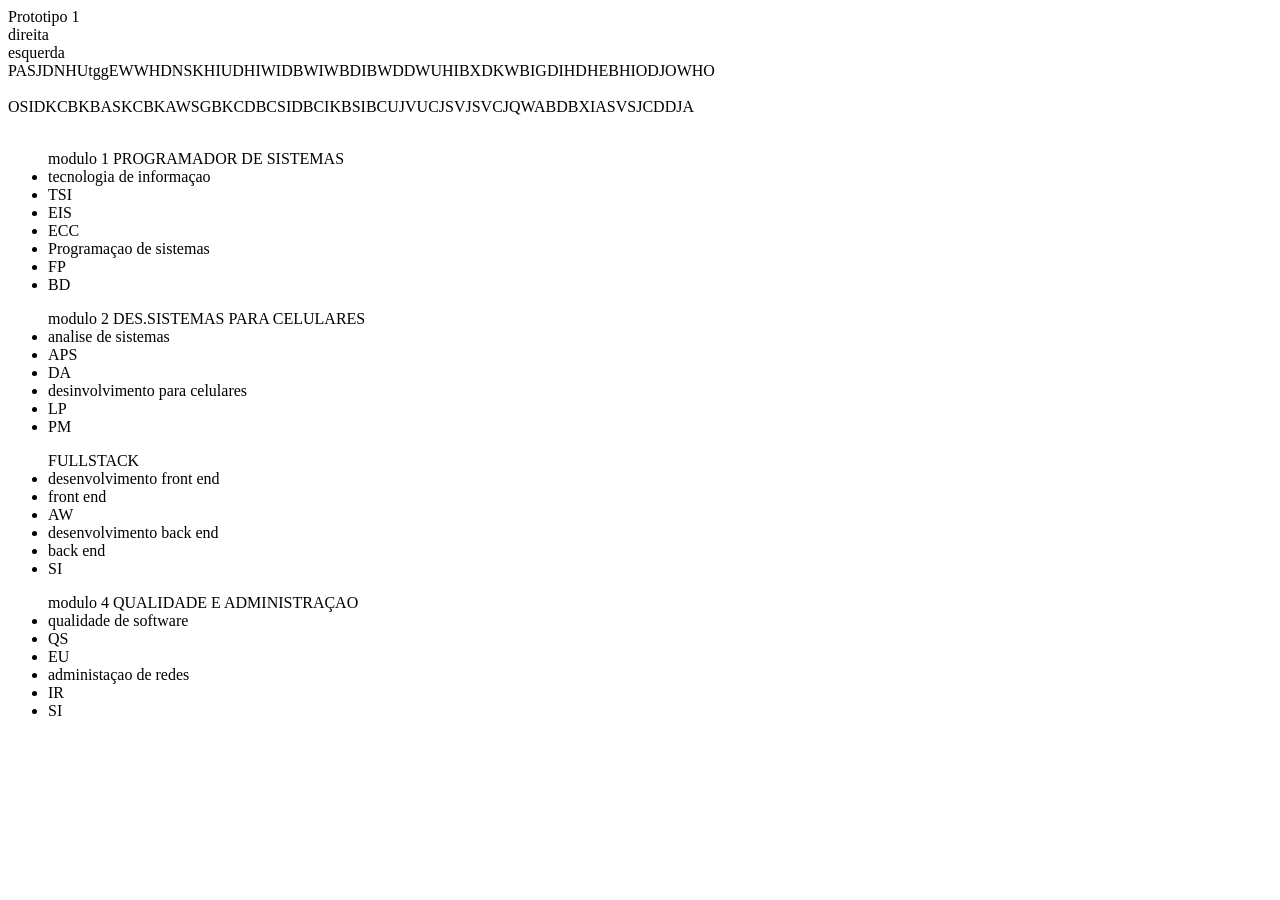
==== index.html @ 17a31583 "ladadee" ====
<!DOCTYPE html>
<html lang="en">
<head>
    <meta charset="UTF-8">
    <meta name="viewport" content="width=device-width, initial-scale=1.0">
    <title>Document</title>
</head>
<body>
    <header> Prototipo 1</header>
    <div> direita </div>
    <div> esquerda </div>

    <div>PASJDNHUtggEWWHDNSKHIUDHIWIDBWIWBDIBWDDWUHIBXDKWBIGDIHDHEBHIODJOWHO <BR>
    </BR>OSIDKCBKBASKCBKAWSGBKCDBCSIDBCIKBSIBCUJVUCJSVJSVCJQWABDBXIASVSJCDDJA <BR>
    </BR></div>

    <DIV id="modulos">
        
        <ul id="modulo1" >modulo 1 PROGRAMADOR DE SISTEMAS
            <li>tecnologia de informaçao
                <li>TSI</li>
                <li>EIS</li>
                <LI>ECC</LI>
            </li>
            <li>Programaçao de sistemas
                <li>FP</li>
                <LI>BD</LI>
            </li>

        </ul>

        <ul id="modulo2" >modulo 2 DES.SISTEMAS PARA CELULARES
            <LI>analise de sistemas
                <li>APS</li>
                <li>DA</li>
            </LI>
            <LI>desinvolvimento para celulares
                <LI>LP</LI>
                <LI>PM</LI>
            </LI>
            
            
        </ul>

        <ul id="modulo3"> FULLSTACK
            <LI>desenvolvimento front end
                <li>front end</li>
                <li>AW</li>
            </LI>
            <LI>desenvolvimento back end
                <LI>back end</LI>
                <LI>SI</LI>
            </LI>
        </ul>

        <ul id="modulo4">modulo 4 QUALIDADE E ADMINISTRAÇAO
            <LI>qualidade de software
                <li>QS</li>
                <li>EU</li>
            </LI>

            <LI>administaçao de redes
                <li>IR</li>
                <li>SI</li>
            </LI>

        </ul>
        
    </DIV>
</body>


</html>
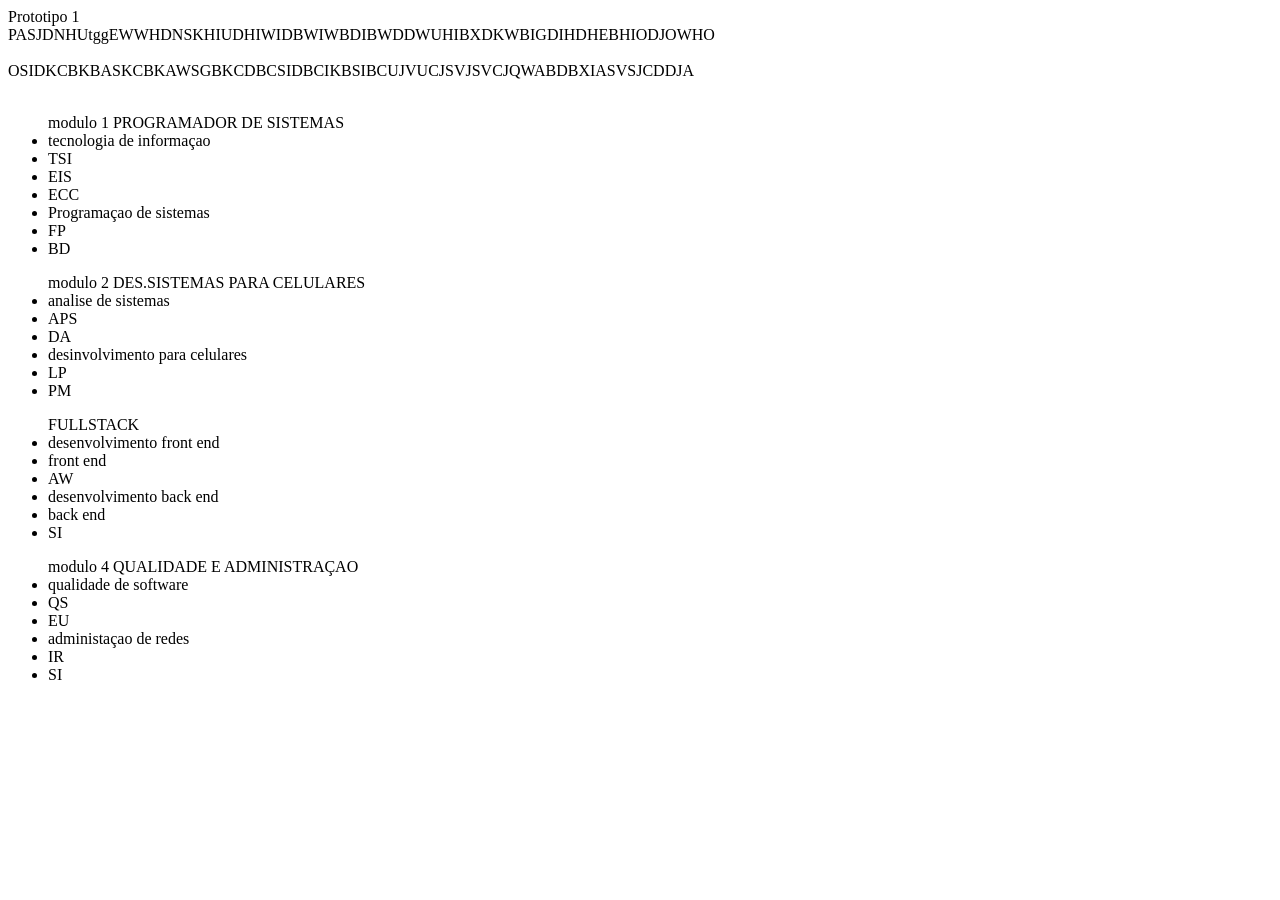
==== commit a6d3224c: "suck titties" ====
--- a/index.html
+++ b/index.html
@@ -3,14 +3,22 @@
 <head>
     <meta charset="UTF-8">
     <meta name="viewport" content="width=device-width, initial-scale=1.0">
-    <title>Document</title>
+    <title>Main page</title>
+    <link rel="stylesheet" href="C:\Users\Nickie\OneDrive\Documents\GitHub\Proz\css\index.css">
 </head>
 <body>
     <header> Prototipo 1</header>
-    <div> direita </div>
-    <div> esquerda </div>
 
-    <div>PASJDNHUtggEWWHDNSKHIUDHIWIDBWIWBDIBWDDWUHIBXDKWBIGDIHDHEBHIODJOWHO <BR>
+    <div class="container">
+        <div class="left"></div>    
+    </div>
+        
+    <div class="container" > 
+        <div class="right"></div> 
+    </div>
+
+
+    <div class="content" id="text">PASJDNHUtggEWWHDNSKHIUDHIWIDBWIWBDIBWDDWUHIBXDKWBIGDIHDHEBHIODJOWHO <BR>
     </BR>OSIDKCBKBASKCBKAWSGBKCDBCSIDBCIKBSIBCUJVUCJSVJSVCJQWABDBXIASVSJCDDJA <BR>
     </BR></div>
 
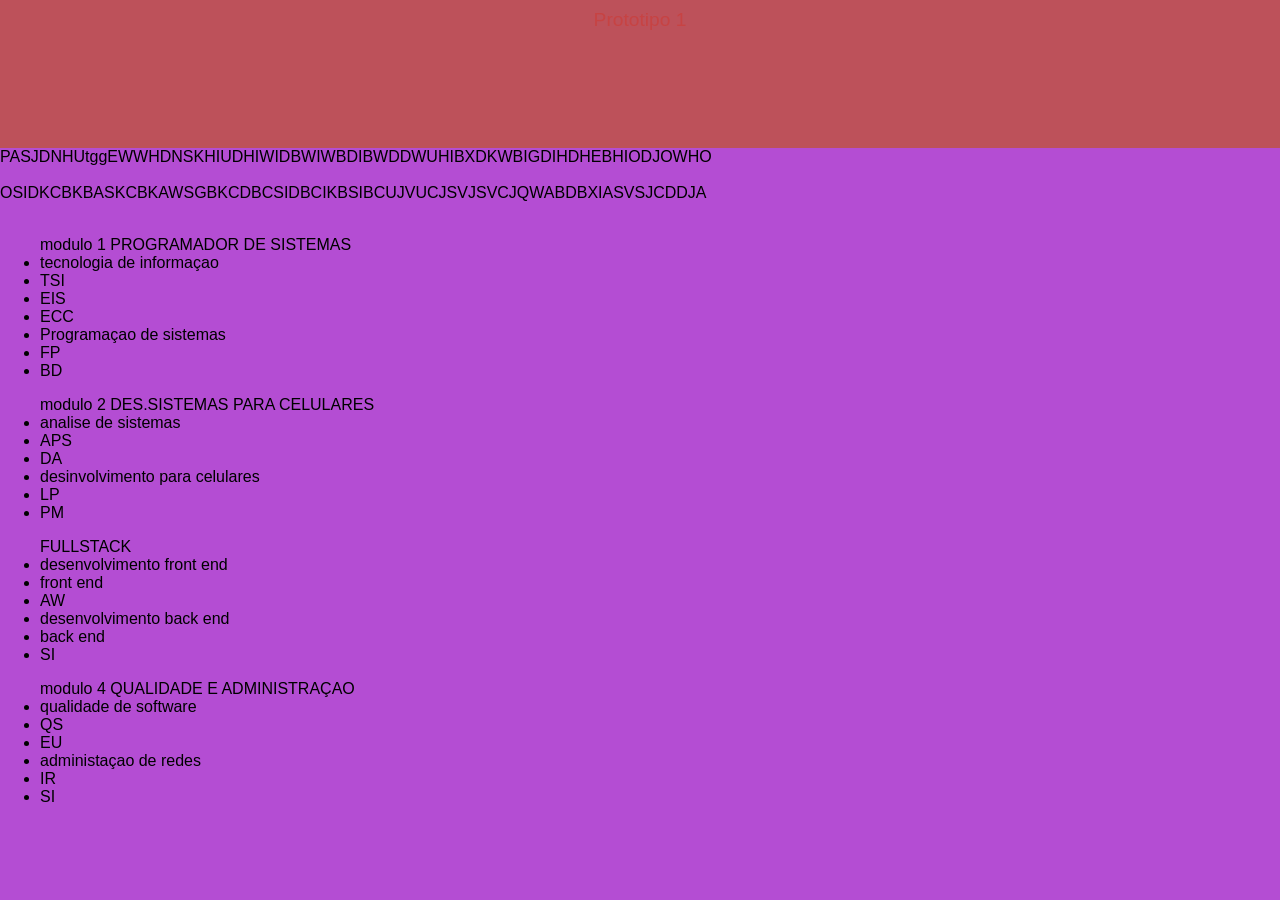
==== commit 2f156b82: "Update stylesheet link to relative pathligma" ====
--- a/index.html
+++ b/index.html
@@ -4,9 +4,10 @@
     <meta charset="UTF-8">
     <meta name="viewport" content="width=device-width, initial-scale=1.0">
     <title>Main page</title>
-    <link rel="stylesheet" href="C:\Users\Nickie\OneDrive\Documents\GitHub\Proz\css\index.css">
+    <link rel="stylesheet" href="css/index.css">
 </head>
 <body>
+    
     <header> Prototipo 1</header>
 
     <div class="container">
--- a/css/index.css
+++ b/css/index.css
@@ -0,0 +1,44 @@
+
+body{
+    font-family: 'Segoe UI', Tahoma, Geneva, Verdana, sans-serif;
+    margin:0;
+    padding: 0%;
+    display: flex;
+    flex-direction: column;
+    height: 100%;
+    background-color: #b44dd3;
+
+}
+
+
+
+header{
+    background-color: #bd515a;
+    color: #c74343;
+    text-align: center;
+    padding: 9px 0;
+    height: 130px;
+    font-size: larger;
+}
+
+.text{
+
+}
+
+.text{}
+
+.modulos{
+    text-align: center;
+    font-family:'Times New Roman', Times, serif
+
+}
+
+.modulo1{
+    color: #c74343;
+}
+
+.modulo2{}
+
+.modulo3{}
+
+.modulo4{}
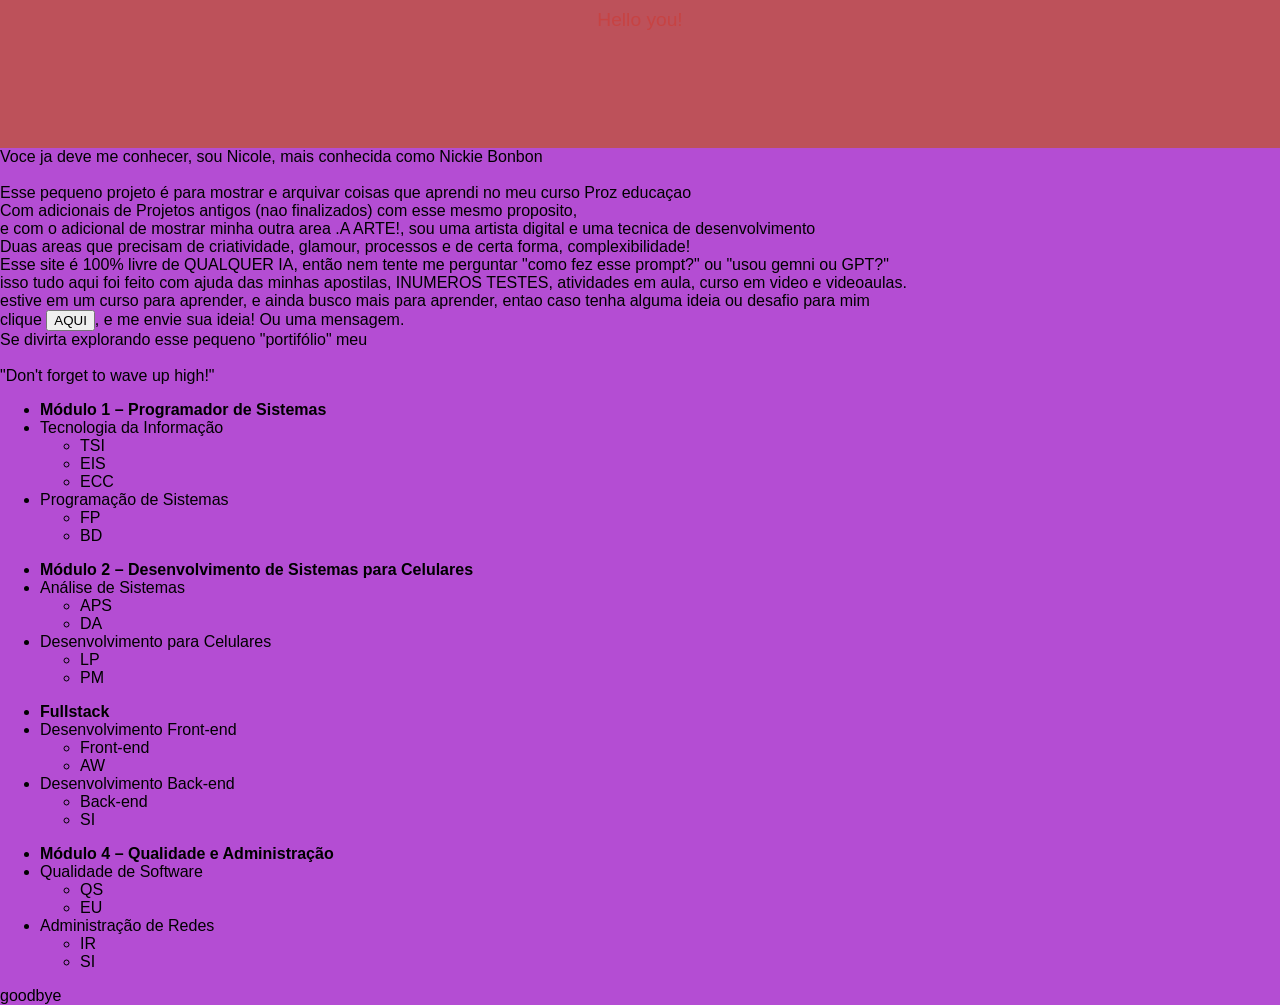
==== commit ea44a1c7: "muda tuto" ====
--- a/index.html
+++ b/index.html
@@ -1,82 +1,117 @@
 <!DOCTYPE html>
-<html lang="en">
+<html lang="pt-BR">
 <head>
     <meta charset="UTF-8">
     <meta name="viewport" content="width=device-width, initial-scale=1.0">
-    <title>Main page</title>
+    <title>Wecome</title>
     <link rel="stylesheet" href="css/index.css">
 </head>
+
 <body>
+
+    <header>
+        <div class="container">
+            <div class="left">Hello you!</div>
+        </div>
+    </header>
+
     
-    <header> Prototipo 1</header>
+    
 
-    <div class="container">
-        <div class="left"></div>    
-    </div>
-        
-    <div class="container" > 
-        <div class="right"></div> 
+    <div class="content" id="text">
+       <div> 
+            Voce ja deve me conhecer, sou Nicole, mais conhecida como Nickie Bonbon <br><br>
+            Esse pequeno projeto é para mostrar e arquivar coisas que aprendi no meu curso Proz educaçao <br>
+            Com adicionais de Projetos antigos (nao finalizados) com esse mesmo proposito,<br> 
+            e com o adicional de mostrar minha outra area .A ARTE!, sou uma artista digital e uma tecnica de desenvolvimento <br>
+            Duas areas que precisam de criatividade, glamour, processos e de certa forma, complexibilidade! <br>
+        </div>
+        <div>
+            Esse site é 100% livre de QUALQUER IA, então nem tente me perguntar "como fez esse prompt?" ou "usou gemni ou GPT?" <br>
+            isso tudo aqui foi feito com ajuda das minhas apostilas, INUMEROS TESTES, atividades em aula, curso em video e videoaulas. <br>
+            estive em um curso para aprender, e ainda busco mais para aprender, entao caso tenha alguma ideia ou desafio para mim <br>
+            clique <button>AQUI</button>, e me envie sua ideia! Ou uma mensagem.
+        </div>
+        <div>
+            Se divirta explorando esse pequeno "portifólio" meu <br><br>
+            "Don't forget to wave up high!"
+        </div>
+
     </div>
 
+    <div id="modulos">
 
-    <div class="content" id="text">PASJDNHUtggEWWHDNSKHIUDHIWIDBWIWBDIBWDDWUHIBXDKWBIGDIHDHEBHIODJOWHO <BR>
-    </BR>OSIDKCBKBASKCBKAWSGBKCDBCSIDBCIKBSIBCUJVUCJSVJSVCJQWABDBXIASVSJCDDJA <BR>
-    </BR></div>
-
-    <DIV id="modulos">
-        
-        <ul id="modulo1" >modulo 1 PROGRAMADOR DE SISTEMAS
-            <li>tecnologia de informaçao
-                <li>TSI</li>
-                <li>EIS</li>
-                <LI>ECC</LI>
+        <ul id="modulo1">
+            <li><strong>Módulo 1 – Programador de Sistemas</strong></li>
+            <li>Tecnologia da Informação
+                <ul>
+                    <li>TSI</li>
+                    <li>EIS</li>
+                    <li>ECC</li>
+                </ul>
             </li>
-            <li>Programaçao de sistemas
-                <li>FP</li>
-                <LI>BD</LI>
+            <li>Programação de Sistemas
+                <ul>
+                    <li>FP</li>
+                    <li>BD</li>
+                </ul>
             </li>
-
         </ul>
 
-        <ul id="modulo2" >modulo 2 DES.SISTEMAS PARA CELULARES
-            <LI>analise de sistemas
-                <li>APS</li>
-                <li>DA</li>
-            </LI>
-            <LI>desinvolvimento para celulares
-                <LI>LP</LI>
-                <LI>PM</LI>
-            </LI>
-            
-            
+        <ul id="modulo2">
+            <li><strong>Módulo 2 – Desenvolvimento de Sistemas para Celulares</strong></li>
+            <li>Análise de Sistemas
+                <ul>
+                    <li>APS</li>
+                    <li>DA</li>
+                </ul>
+            </li>
+            <li>Desenvolvimento para Celulares
+                <ul>
+                    <li>LP</li>
+                    <li>PM</li>
+                </ul>
+            </li>
         </ul>
 
-        <ul id="modulo3"> FULLSTACK
-            <LI>desenvolvimento front end
-                <li>front end</li>
-                <li>AW</li>
-            </LI>
-            <LI>desenvolvimento back end
-                <LI>back end</LI>
-                <LI>SI</LI>
-            </LI>
+        <ul id="modulo3">
+            <li><strong>Fullstack</strong></li>
+            <li>Desenvolvimento Front-end
+                <ul>
+                    <li>Front-end</li>
+                    <li>AW</li>
+                </ul>
+            </li>
+            <li>Desenvolvimento Back-end
+                <ul>
+                    <li>Back-end</li>
+                    <li>SI</li>
+                </ul>
+            </li>
         </ul>
 
-        <ul id="modulo4">modulo 4 QUALIDADE E ADMINISTRAÇAO
-            <LI>qualidade de software
-                <li>QS</li>
-                <li>EU</li>
-            </LI>
+        <ul id="modulo4">
+            <li><strong>Módulo 4 – Qualidade e Administração</strong></li>
+            <li>Qualidade de Software
+                <ul>
+                    <li>QS</li>
+                    <li>EU</li>
+                </ul>
+            </li>
+            <li>Administração de Redes
+                <ul>
+                    <li>IR</li>
+                    <li>SI</li>
+                </ul>
+            </li>
+        </ul>
 
-            <LI>administaçao de redes
-                <li>IR</li>
-                <li>SI</li>
-            </LI>
-
-        </ul>
-        
-    </DIV>
+    </div>
+    <footer>
+        <div class="container">
+         <div class="right">goodbye</div>
+        </div>
+    </footer>
+    
 </body>
-
-
 </html>
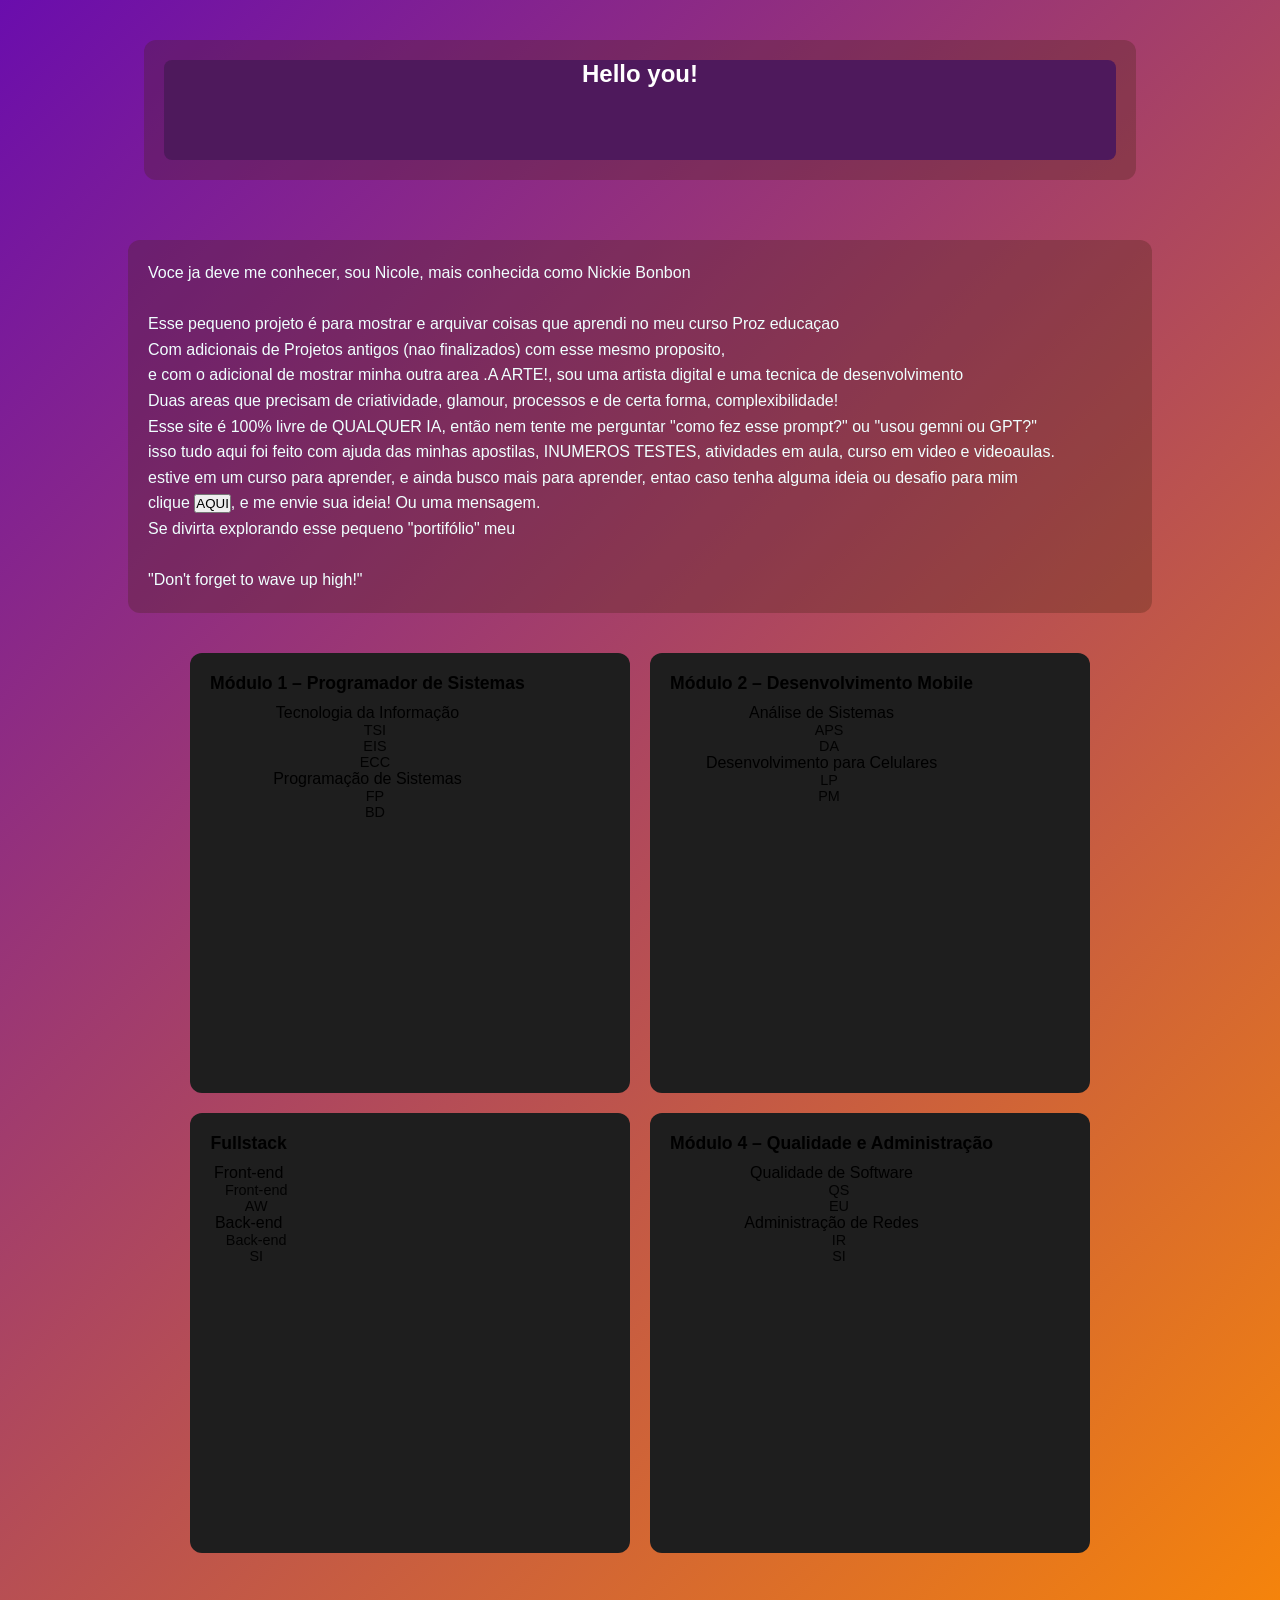
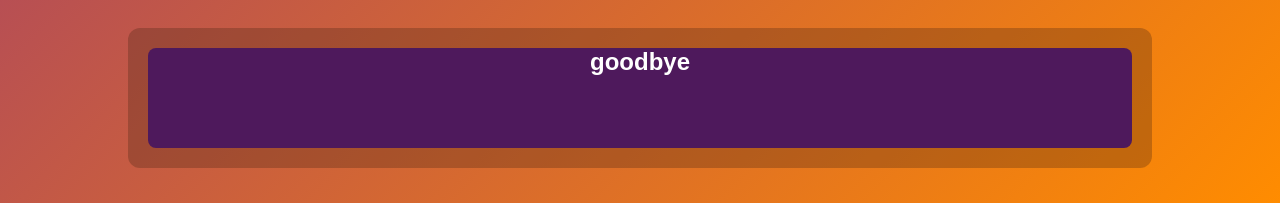
==== commit 3f253622: "ladadee ladeeda" ====
--- a/index.html
+++ b/index.html
@@ -3,7 +3,7 @@
 <head>
     <meta charset="UTF-8">
     <meta name="viewport" content="width=device-width, initial-scale=1.0">
-    <title>Wecome</title>
+    <title>Welcome</title>
     <link rel="stylesheet" href="css/index.css">
 </head>
 
@@ -39,72 +39,84 @@
 
     </div>
 
-    <div id="modulos">
 
-        <ul id="modulo1">
-            <li><strong>Módulo 1 – Programador de Sistemas</strong></li>
-            <li>Tecnologia da Informação
-                <ul>
-                    <li>TSI</li>
-                    <li>EIS</li>
-                    <li>ECC</li>
-                </ul>
-            </li>
-            <li>Programação de Sistemas
-                <ul>
-                    <li>FP</li>
-                    <li>BD</li>
-                </ul>
-            </li>
-        </ul>
+    <div class="modulos">
 
-        <ul id="modulo2">
-            <li><strong>Módulo 2 – Desenvolvimento de Sistemas para Celulares</strong></li>
-            <li>Análise de Sistemas
-                <ul>
-                    <li>APS</li>
-                    <li>DA</li>
-                </ul>
-            </li>
-            <li>Desenvolvimento para Celulares
-                <ul>
-                    <li>LP</li>
-                    <li>PM</li>
-                </ul>
-            </li>
-        </ul>
+       <a href="modulo1/index.html" class="modulo">
+         <ul>
+             <li><strong>Módulo 1 – Programador de Sistemas</strong></li>
+                <li>Tecnologia da Informação
+                   <ul>
+                       <li>TSI</li>
+                      <li>EIS</li>
+                      <li>ECC</li>
+                    </ul>
+                </li>
+                <li>    Programação de Sistemas
+                    <ul>
+                        <li>FP</li>
+                        <li>BD</li>
+                    </ul>
+                </li>
+            </ul>
+        </a>
 
-        <ul id="modulo3">
-            <li><strong>Fullstack</strong></li>
-            <li>Desenvolvimento Front-end
-                <ul>
-                    <li>Front-end</li>
-                    <li>AW</li>
-                </ul>
-            </li>
-            <li>Desenvolvimento Back-end
-                <ul>
-                    <li>Back-end</li>
-                    <li>SI</li>
-                </ul>
-            </li>
-        </ul>
+        <a href="modulo2/index.html" class="modulo">
+            <ul>
+                <li><strong>Módulo 2 – Desenvolvimento Mobile</strong></li>
+                <li>Análise de Sistemas
+                    <ul>
+                        <li>APS</li>
+                        <li>DA</li>
+                   </ul>
+                </li>
+                <li>Desenvolvimento para Celulares
+                    <ul>
+                        <li>LP</li>
+                        <li>PM</li>
+                    </ul>
+                </li>
+            </ul>
+        </a>
 
-        <ul id="modulo4">
-            <li><strong>Módulo 4 – Qualidade e Administração</strong></li>
-            <li>Qualidade de Software
-                <ul>
-                    <li>QS</li>
-                    <li>EU</li>
-                </ul>
-            </li>
-            <li>Administração de Redes
-                <ul>
-                    <li>IR</li>
-                    <li>SI</li>
-                </ul>
-            </li>
-        </ul>
+        <a href="modulo3/index.html" class="modulo">
+            <ul>
+                <li><strong>Fullstack</strong></li>
+                <li>Front-end
+                    <ul>
+                        <li>Front-end</li>
+                        <li>AW</li>
+                    </ul>
+                </li>
+                <li>Back-end
+                    <ul>
+                        <li>Back-end</li>
+                        <li>SI</li>
+                    </ul>
+                </li>
+            </ul>
+        </a>
+
+        <a href="modulo4/index.html" class="modulo">
+            <ul>
+                <li><strong>Módulo 4 – Qualidade e Administração</strong></li>
+                <li>Qualidade de Software
+                    <ul>
+                        <li>QS</li>
+                        <li>EU</li>
+                   </ul>
+               </li>
+                <li>Administração de Redes
+                    <ul>
+                        <li>IR</li>
+                        <li>SI</li>
+                    </ul>
+                </li>
+            </ul>
+         </a>
+
+    </div>
+
 
     </div>
     <footer>
--- a/css/index.css
+++ b/css/index.css
@@ -1,44 +1,108 @@
 
-body{
-    font-family: 'Segoe UI', Tahoma, Geneva, Verdana, sans-serif;
-    margin:0;
-    padding: 0%;
-    display: flex;
-    flex-direction: column;
-    height: 100%;
-    background-color: #b44dd3;
-
+* {
+    margin: 0;
+    padding: 0;
+    box-sizing: border-box;
 }
 
-
-
-header{
-    background-color: #bd515a;
-    color: #c74343;
+/* wooshh */
+body {
+    min-height: 100vh;
+    background: linear-gradient(135deg, #6a0dad, #ff8c00);
+    font-family: Arial, sans-serif;
     text-align: center;
-    padding: 9px 0;
-    height: 130px;
-    font-size: larger;
 }
 
-.text{
-
+/* Cabeçao */
+header,footer {
+    text-align: center;
+    padding: 20px;
+    font-size: 24px;
+    color: white;
+    font-weight: bold;
+}
+footer {
+    
+    text-align: center;
+    padding: 15px 0;
+    width: 100%;
+}
+/* Caixa que segura tudo */
+.container,
+.content,
+#modulos {
+    background: rgba(68, 37, 20, 0.295);
+    width: 80%;
+    margin: 20px auto;
+    padding: 20px;
+    border-radius: 12px;
+   
 }
 
-.text{}
-
-.modulos{
-    text-align: center;
-    font-family:'Times New Roman', Times, serif
-
+/* Só pra não ficar um bloco morto */
+.left,
+.right {
+    height: 100px;
+    background: #4e195c;
+    border-radius: 8px;
 }
 
-.modulo1{
-    color: #c74343;
+/* Texto */
+#text {
+    line-height: 1.6;
+    color: azure;
+    text-align:left;
 }
 
-.modulo2{}
+/* Módulos */
+#modulos ul {
+    margin-bottom: 20px;
+    color: azure;
+    
+}
 
-.modulo3{}
+#modulos ul > li {
+    margin-left: 20px;
+    align-items: center;
+}
+.modulos {
+    display: grid;
+    grid-template-columns: repeat(2, 1fr);
+    gap: 20px;
+    max-width: 900px;
+    margin: 40px auto;
+}
 
-.modulo4{}+.modulo {
+    text-decoration: none;
+    color: inherit;
+    background: #1e1e1e;
+    border-radius: 12px;
+    padding: 20px;
+    aspect-ratio: 1 / 1; /* deixa quadrado */
+    transition: transform 0.2s, box-shadow 0.2s;
+    display: flex;
+    align-items: flex-start;
+}
+
+.modulo:hover {
+    transform: translateY(-5px);
+    box-shadow: 0 10px 25px rgba(0,0,0,0.3);
+    cursor: pointer;
+}
+
+.modulo ul {
+    list-style: none;
+    padding-left: 0;
+}
+
+.modulo > ul > li:first-child {
+    font-size: 1.1rem;
+    margin-bottom: 10px;
+}
+
+.modulo ul ul {
+    padding-left: 15px;
+    font-size: 0.9rem;
+    opacity: 0.9;
+}
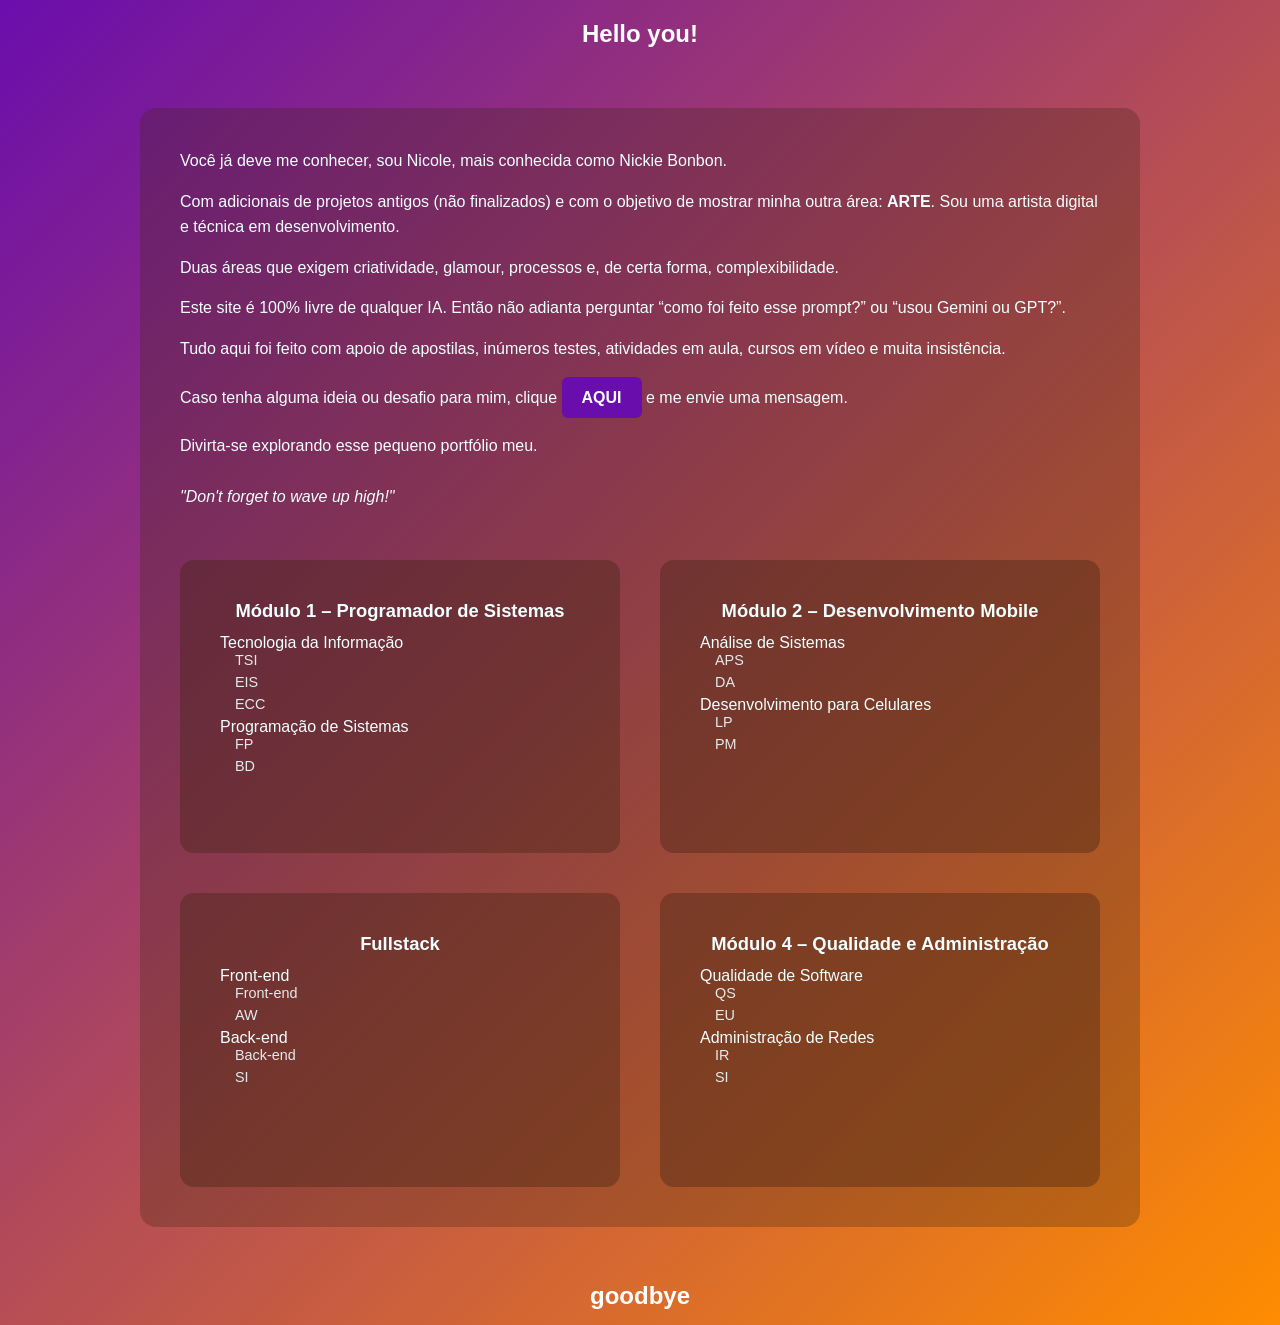
==== commit 3f6d107b: "ladj" ====
--- a/index.html
+++ b/index.html
@@ -9,50 +9,66 @@
 
 <body>
 
-    <header>
-        <div class="container">
-            <div class="left">Hello you!</div>
-        </div>
-    </header>
+<header>
+    <div class="container">
+        <div class="left">Hello you!</div>
+    </div>
+</header>
 
-    
-    
+<div class="conteudo">
 
     <div class="content" id="text">
-       <div> 
-            Voce ja deve me conhecer, sou Nicole, mais conhecida como Nickie Bonbon <br><br>
-            Esse pequeno projeto é para mostrar e arquivar coisas que aprendi no meu curso Proz educaçao <br>
-            Com adicionais de Projetos antigos (nao finalizados) com esse mesmo proposito,<br> 
-            e com o adicional de mostrar minha outra area .A ARTE!, sou uma artista digital e uma tecnica de desenvolvimento <br>
-            Duas areas que precisam de criatividade, glamour, processos e de certa forma, complexibilidade! <br>
-        </div>
-        <div>
-            Esse site é 100% livre de QUALQUER IA, então nem tente me perguntar "como fez esse prompt?" ou "usou gemni ou GPT?" <br>
-            isso tudo aqui foi feito com ajuda das minhas apostilas, INUMEROS TESTES, atividades em aula, curso em video e videoaulas. <br>
-            estive em um curso para aprender, e ainda busco mais para aprender, entao caso tenha alguma ideia ou desafio para mim <br>
-            clique <button>AQUI</button>, e me envie sua ideia! Ou uma mensagem.
-        </div>
-        <div>
-            Se divirta explorando esse pequeno "portifólio" meu <br><br>
-            "Don't forget to wave up high!"
-        </div>
+        <p>
+            Você já deve me conhecer, sou Nicole, mais conhecida como Nickie Bonbon.
+        </p>
 
+        <p>
+            Com adicionais de projetos antigos (não finalizados) e com o objetivo de mostrar
+            minha outra área: <strong>ARTE</strong>.
+            Sou uma artista digital e técnica em desenvolvimento.
+        </p>
+
+        <p>
+            Duas áreas que exigem criatividade, glamour, processos e, de certa forma,
+            complexibilidade.
+        </p>
+
+        <p>
+            Este site é 100% livre de qualquer IA. Então não adianta perguntar
+            “como foi feito esse prompt?” ou “usou Gemini ou GPT?”.
+        </p>
+
+        <p>
+            Tudo aqui foi feito com apoio de apostilas, inúmeros testes, atividades em aula,
+            cursos em vídeo e muita insistência.
+        </p>
+
+        <p>
+            Caso tenha alguma ideia ou desafio para mim, clique
+            <a href="contato.html" class="link-botao">AQUI</a>
+            e me envie uma mensagem.
+        </p>
+
+        <p>
+            Divirta-se explorando esse pequeno portfólio meu.
+            <br><br>
+            <em>"Don't forget to wave up high!"</em>
+        </p>
     </div>
-
 
     <div class="modulos">
 
-       <a href="modulo1/index.html" class="modulo">
-         <ul>
-             <li><strong>Módulo 1 – Programador de Sistemas</strong></li>
+        <a href=html\modulo1.html" class="modulo">
+            <ul>
+                <li><strong>Módulo 1 – Programador de Sistemas</strong></li>
                 <li>Tecnologia da Informação
-                   <ul>
-                       <li>TSI</li>
-                      <li>EIS</li>
-                      <li>ECC</li>
+                    <ul>
+                        <li>TSI</li>
+                        <li>EIS</li>
+                        <li>ECC</li>
                     </ul>
                 </li>
-                <li>    Programação de Sistemas
+                <li>Programação de Sistemas
                     <ul>
                         <li>FP</li>
                         <li>BD</li>
@@ -68,7 +84,7 @@
                     <ul>
                         <li>APS</li>
                         <li>DA</li>
-                   </ul>
+                    </ul>
                 </li>
                 <li>Desenvolvimento para Celulares
                     <ul>
@@ -104,8 +120,8 @@
                     <ul>
                         <li>QS</li>
                         <li>EU</li>
-                   </ul>
-               </li>
+                    </ul>
+                </li>
                 <li>Administração de Redes
                     <ul>
                         <li>IR</li>
@@ -113,17 +129,17 @@
                     </ul>
                 </li>
             </ul>
-         </a>
+        </a>
 
     </div>
 
+</div>
 
+<footer>
+    <div class="container">
+        <div class="right">goodbye</div>
     </div>
-    <footer>
-        <div class="container">
-         <div class="right">goodbye</div>
-        </div>
-    </footer>
-    
+</footer>
+
 </body>
 </html>
--- a/css/index.css
+++ b/css/index.css
@@ -1,104 +1,114 @@
-
 * {
     margin: 0;
     padding: 0;
     box-sizing: border-box;
 }
 
-/* wooshh */
+/* Fundo geral */
 body {
     min-height: 100vh;
     background: linear-gradient(135deg, #6a0dad, #ff8c00);
     font-family: Arial, sans-serif;
-    text-align: center;
 }
 
-/* Cabeçao */
-header,footer {
+/* Header e footer */
+header,
+footer {
     text-align: center;
     padding: 20px;
     font-size: 24px;
     color: white;
     font-weight: bold;
 }
+
 footer {
-    
-    text-align: center;
     padding: 15px 0;
-    width: 100%;
-}
-/* Caixa que segura tudo */
-.container,
-.content,
-#modulos {
-    background: rgba(68, 37, 20, 0.295);
-    width: 80%;
-    margin: 20px auto;
-    padding: 20px;
-    border-radius: 12px;
-   
 }
 
-/* Só pra não ficar um bloco morto */
-.left,
-.right {
-    height: 100px;
-    background: #4e195c;
-    border-radius: 8px;
+/* Containers principais alinhados */
+.container {
+    max-width: 1000px;
+    margin: 0 auto;
+}
+
+/* Caixa que segura texto + módulos */
+.conteudo {
+    max-width: 1000px;
+    margin: 40px auto;
+    padding: 40px;
+    background: rgba(68, 37, 20, 0.3);
+    border-radius: 16px;
 }
 
 /* Texto */
 #text {
     line-height: 1.6;
     color: azure;
-    text-align:left;
+    text-align: left;
+    margin-bottom: 50px;
 }
 
-/* Módulos */
-#modulos ul {
-    margin-bottom: 20px;
-    color: azure;
-    
+#text p {
+    margin-bottom: 15px;
 }
 
-#modulos ul > li {
-    margin-left: 20px;
-    align-items: center;
+/* Link estilo botão */
+.link-botao {
+    display: inline-block;
+    padding: 8px 20px;
+    background: #6a0dad;
+    color: white;
+    border-radius: 6px;
+    text-decoration: none;
+    font-weight: bold;
+    transition: background 0.2s, transform 0.2s;
 }
+
+.link-botao:hover {
+    background: #ff8c00;
+    transform: translateY(-2px);
+}
+
+/* Área dos módulos */
 .modulos {
     display: grid;
     grid-template-columns: repeat(2, 1fr);
-    gap: 20px;
-    max-width: 900px;
-    margin: 40px auto;
+    gap: 40px;
+    margin-top: 40px;
 }
 
+/* Card de módulo (botão) */
 .modulo {
     text-decoration: none;
-    color: inherit;
-    background: #1e1e1e;
-    border-radius: 12px;
-    padding: 20px;
-    aspect-ratio: 1 / 1; /* deixa quadrado */
-    transition: transform 0.2s, box-shadow 0.2s;
-    display: flex;
-    align-items: flex-start;
+    color: azure;
+    background: rgba(68, 37, 20, 0.4);
+    border-radius: 14px;
+    padding: 40px;
+    aspect-ratio: 3 / 2;
+    transition: transform 0.25s ease, box-shadow 0.25s ease;
 }
 
+/* Hover elegante */
 .modulo:hover {
-    transform: translateY(-5px);
-    box-shadow: 0 10px 25px rgba(0,0,0,0.3);
+    transform: translateY(-6px);
+    box-shadow: 0 12px 2px rgba(0, 0, 0, 0.35);
     cursor: pointer;
 }
 
+/* Listas internas */
 .modulo ul {
     list-style: none;
     padding-left: 0;
 }
 
 .modulo > ul > li:first-child {
-    font-size: 1.1rem;
-    margin-bottom: 10px;
+    font-size: 1.15rem;
+    margin-bottom: 12px;
+    text-align: center;
+}
+
+.modulo ul li {
+    margin-bottom: 6px;
 }
 
 .modulo ul ul {
